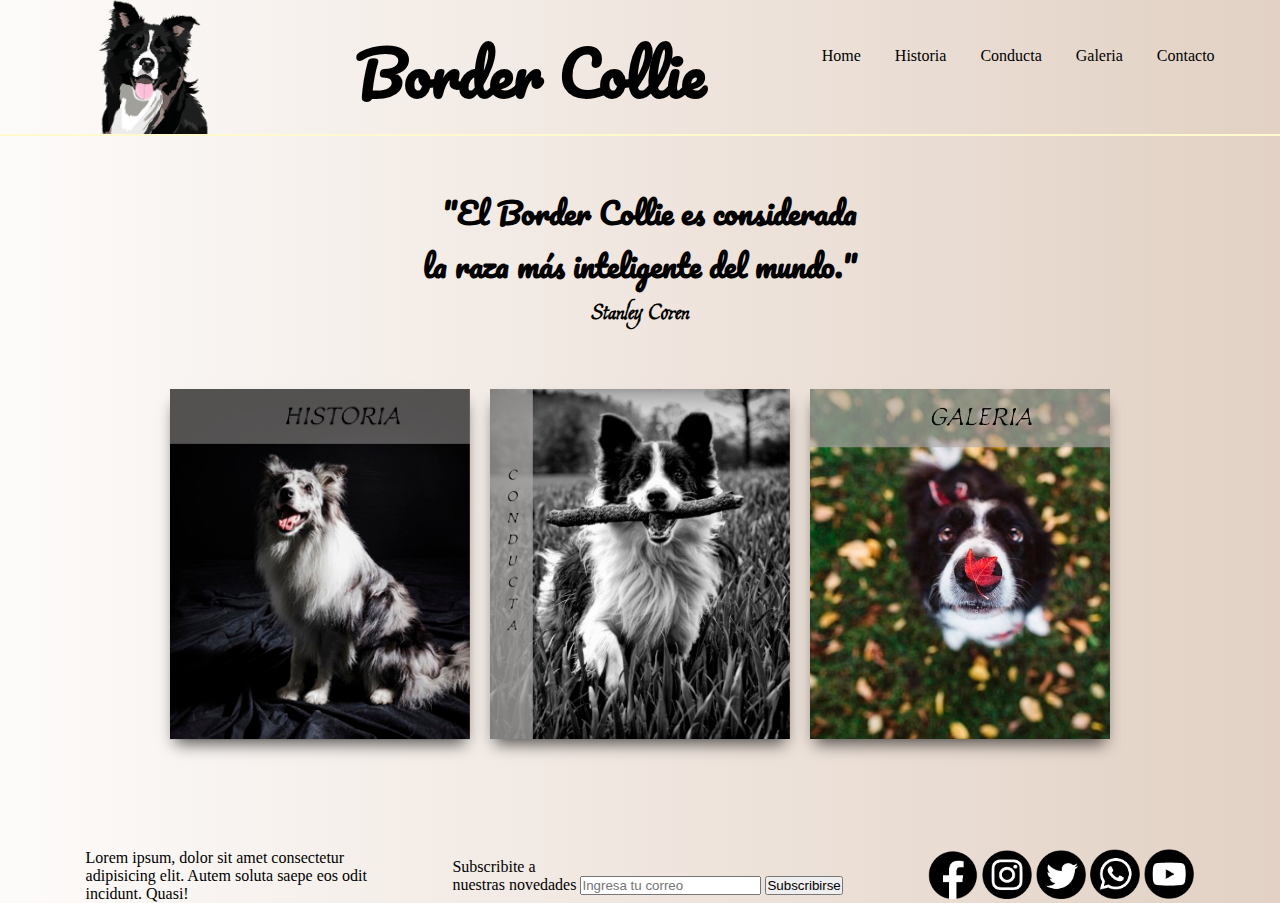
==== index.html @ 5aad0565 "cambios_entrega1" ====
<!DOCTYPE html>
<html lang="en">
<head>
    <meta charset="UTF-8">
    <meta http-equiv="X-UA-Compatible" content="IE=edge">
    <meta name="viewport" content="width=device-width, initial-scale=1.0">
    <link rel="preconnect" href="https://fonts.googleapis.com">
    <link rel="preconnect" href="https://fonts.gstatic.com" crossorigin>
    <link href="https://fonts.googleapis.com/css2?family=Pacifico&display=swap" rel="stylesheet"> 
    <title>Borders Collie</title>
    <link rel="stylesheet" href="./css/estilo.css">
    <link rel="shortcut icon" href="" type="image/x-icon">
    <link rel="preconnect" href="https://fonts.googleapis.com">
    <link rel="preconnect" href="https://fonts.gstatic.com" crossorigin>
    <link href="https://fonts.googleapis.com/css2?family=Comforter&family=Pacifico&display=swap" rel="stylesheet">
    <link rel="preconnect" href="https://fonts.googleapis.com">
    <link rel="preconnect" href="https://fonts.gstatic.com" crossorigin>
    <link href="https://fonts.googleapis.com/css2?family=Estonia&display=swap" rel="stylesheet">
</head>
    <!-- Titulo de la pagina -->
    <!-- <header class="titulo__pag">
        <h1>Border Collie</h1>
    </header> -->
<body>
    <div class="contenedor">
        <header class="navegacion">
            <img class="navegacion__img" src="./assets/images/logoBarra.svg" alt="logo cara de perro">
            <h1 class="navegacion__titulo">Border Collie</h1>
            <!-- menú de navegacion -->
            <div class="navegacion__botones">
                <nav>
                    <ul>
                        <a href="/index.html">
                            <li>Home</li>
                        </a>
                        <a href="./views/historia.html">
                            <li>Historia</li>
                        </a>
                        <a href="./views/conducta.html">
                            <li>Conducta</li>
                        </a>
                        <a href="./views/galeria.html">
                            <li>Galeria</li>
                        </a>
                        <a href="./views/contacto.html">
                            <li>Contacto</li>
                        </a>
                    </ul>
                </nav>
            </div>
             <!-- imagen a la izquierda -->
            <!-- <div class="navegacion__img">
                <img src="/assets/images/border-collie-perfil.jpg" alt="">
            </div> -->
        </header>
        <!-- reseña -->
        <div class="frase">
            <h2>"El Border Collie es considerada <br> la raza más inteligente del mundo."</h2>
            <h5>Stanley Coren</h5>
        </div>
        <!-- seccion de tarjetas -->
        <div class="tarjetas">
            <a href="./views/historia.html">
                <div class="tarjetas__tarjeta">
                    <div class="tarjeta">
                        <div class="tarjeta__adelante tarjeta1"></div>
                                <div class="tarjeta__atras">
                                        <p>Conoce <br> toda la historia del borde collie <br> en la seccion historia.</p>
                                </div>
                    </div>
                </div>
            </a>
            <a href="./views/conducta.html">
                <div class="tarjetas__tarjeta">
                    <div class="tarjeta">
                        <div class="tarjeta__adelante tarjeta2"></div>
                        <div class="tarjeta__atras">
                            <p>Todo lo que tenes que saber <br> antes y despues de decidirte por un Border Collie</p>
                        </div>
                    </div>
                </div>
            </a>
            <a href="./views/galeria.html">
                <div class="tarjetas__tarjeta">
                    <div class="tarjeta">
                        <div class="tarjeta__adelante tarjeta3"></div>
                        <div class="tarjeta__atras">
                            <p>Si te falta algo para convencerte... <br> Vení mirá las imagenes.</p>
                        </div>
                    </div>
                </div>
            </a>
            <!-- <article>
                <h3>Historia</h3>
                <p>Conoce toda la historia del borde collie en la seccion historia.</p>
            </article>
            <article>
                <h3>Conducta</h3>
                <p>Todo lo que tenes que saber antes y despues de decidirte por un Border Collie</p>
            </article>
            <article>
                <h3>Galeria</h3>
                <p>Si te falta algo para convencerte... Venì mirá las imagenes que te ayudan a convencerte</p>
            </article> -->
        </div>
        <!-- Footer -->
        <footer class="footer">
            <div class="footer__info">
                <p>Lorem ipsum, dolor sit amet consectetur <br> adipisicing elit. Autem soluta saepe eos odit <br> incidunt. Quasi!</p>
            </div>
            <!-- Subscripcion a newslatter -->
            <form class="footer__news" action="newslater.php" method="get">
                <label for="newslatter">Subscribite a <br> nuestras novedades</label>
                <input type="email" name="newslatter" placeholder="Ingresa tu correo" required >
                <input type="submit" value="Subscribirse">
            </form>
            <!-- Iconos a rrss -->
            <div class="footer__rrss">
                <a href="https://www.facebook.com/"><img src="/assets/icons/FACE.png" alt="logo de facebook"></a>
                <a href="https://www.instagram.com/"><img src="/assets/icons/INSTA.png" alt="logo de instagram"></a>
                <a href="https://twitter.com/?lang=es"><img src="/assets/icons/TWITER.png" alt="logo de twiter"></a>
                <a href="https://web.whatsapp.com/"><img src="/assets/icons/WHATS.png" alt="logo de whatsapp"></a>
                <a href="https://www.youtube.com/"><img src="/assets/icons/YT.png" alt="logo de you tube"></a>
            </div>
        </footer>
    </div>
</body>
</html>
---- css/estilo.css ----
/* color para fondo imagen #dbdbdb */
*{
    margin: 0;
    padding: 0;
}
body{
    background: #fdfbfa; background: -moz-linear-gradient(to right,  #fdfbfa 0%,#e2d1c4 100%); background: -webkit-linear-gradient(to right,  #fdfbfa 0%,#e2d1c4 100%); background: linear-gradient(to right,  #fdfbfa 0%,#e2d1c4 100%);
}
.contenedor{
    display: grid;
    grid-template-areas: 
    "navegacion"
    "frase"
    "tarjetas"
    "footer";
    /* grid-template-rows: 25% 100px % 25%;
    grid-row-gap: 10px;
    grid-template-columns: 100%;
    height: 100vh;
    width: 100vw;    */
}
.navegacion{
    display: flex;
    align-items: center;
    justify-content: space-around;
    justify-items: center;
    border-bottom: lemonchiffon solid 2px;
}
/* .navegacion__img img{
    width: 30%;
} */
.navegacion__botones{
    height: 30%;
    
}
.navegacion__img{
    width: 16%;
}
.navegacion__titulo{
    height: 70%;
}
.navegacion__botones a{
    text-decoration: none;  
}
.navegacion__botones li{
    list-style: none;
    display: inline;
    color: black;
    /* font-family: 'Pacifico'; */
    margin: 15px;    
}
.navegacion h1{
    font-size: 60px;
    font-family: 'Pacifico', cursive;
}
.frase{
    display: flex;
    flex-direction: column;
    align-items: center;
    justify-content:space-evenly;
    text-align: right;
    margin-top: 50px;
}
.frase h2{
    font-family: 'Pacifico', cursive;
    font-size: 30px;
}
.frase h5{
    font-family: 'Estonia', cursive;
    font-size: 30px;
}

.tarjetas{
	width: 1100px;
	margin: 50px auto;
	display: flex;
	justify-content: center;
}

.tarjetas__tarjeta{
	margin: 10px;
	perspective: 800;
}

.tarjeta{
	width: 300px;
	height: 350px;
	background: #c49572;
	position: relative;
	transform-style: preserve-3d;
	transition: .7s ease;
	box-shadow: 0px 10px 15px -5px rgba(0,0,0,0.65);

}

.tarjeta__adelante, .tarjeta__atras{
	width: 100%;
	height: 100%;
	position: absolute;
	top: 0;
	left: 0;
	backface-visibility: hidden;
}

.tarjeta__adelante{
	width: 100%;
}

.tarjeta__atras{
	transform: rotateY(180deg);
	padding: 10px;
	display: flex;
	justify-content: center;
	align-items: center;
    font-size: 18px;
	text-align: center;
	color: rgb(0, 0, 0);
	/* font-family: "open sans"; */
}

.tarjetas__tarjeta:hover .tarjeta{
	-webkit-transform: rotateY(180deg);
	transform: rotateY(180deg);
}

.tarjeta1{
	background-image: url(../assets/images/historiaIndex.png);
	background-size: cover;
}

.tarjeta2{
	background-image: url(../assets/images/conductaIndex.png);
	background-size: cover;
}

.tarjeta3{
	background-image:url(../assets/images/galeriaIndex.png);
	background-size: cover;
}

.footer{
    display: flex;
    align-items: center;
    justify-content: space-evenly;
    margin-top: 50px;

}

.footer__rrss img{
    width: 50px;
}
/* Smartphones (portrait and landscape) ----------- */
@media only screen
and (min-device-width : 320px) and (max-device-width : 480px) {
    .navegacion{
        display: flex;
        flex-direction: column;
        align-items: center;
        justify-content: space-around;
        justify-items: center;
        border-bottom: lemonchiffon solid 2px;
    }
    .navegacion__botones{
    height: 30%;
    width: 100%;  
    }
.navegacion__img{
    width: 16%;
    }
.navegacion__titulo{
    height: 70%;
    }
.navegacion__botones li{
    list-style: none;
    display: inline;
    color: black;
    /* font-family: 'Pacifico'; */
    margin: 5px;    
    }
    .tarjetas{
        width: 1100px;
        margin: 50px;
        display: flex;
        flex-direction: column;
        justify-content: center;
    }
    .footer{
        display: flex;
        align-items: center;
        flex-direction: column;
        justify-content: space-evenly;
        margin-top: 50px;
    }
    .frase{
        display: flex;
        flex-direction: column;
        align-items: center;
        justify-content:space-evenly;
        text-align: center;
        margin-top: 50px;
    }
    .historia__1{
        display: flex;
        flex-direction: column;
        align-items:center;
        justify-content: space-around;
        
    }
    .historia__2{
        display: flex;
        flex-direction: column;
        align-items: center;
        justify-content: space-around;
        margin-top: 80px;
    }
    .historia p{
        width: 100%;
        font-size: 20px;
    }
    .historia__img1{
        width: 100%;
    }
    .historia__img2{
        width: 100%;
    }
}
.historia{
    display: flex;
    flex-direction: column;
}
.titulo__historia{
    display: flex;
    align-content: center;
    justify-content: center;
    font-family: 'Pacifico', cursive;
    font-size: 30px ;
}
.historia__1{
    display: flex;
    align-items: center;
    justify-content: space-around;
}
.historia__2{
    display: flex;
    align-items: center;
    justify-content: space-around;
    margin-top: 80px;
}
.historia p{
    width: 50%;
    font-size: 20px;
    
}
.historia__img1{
    width: 500px;
}
.historia__img2{
    width: 380px;
}
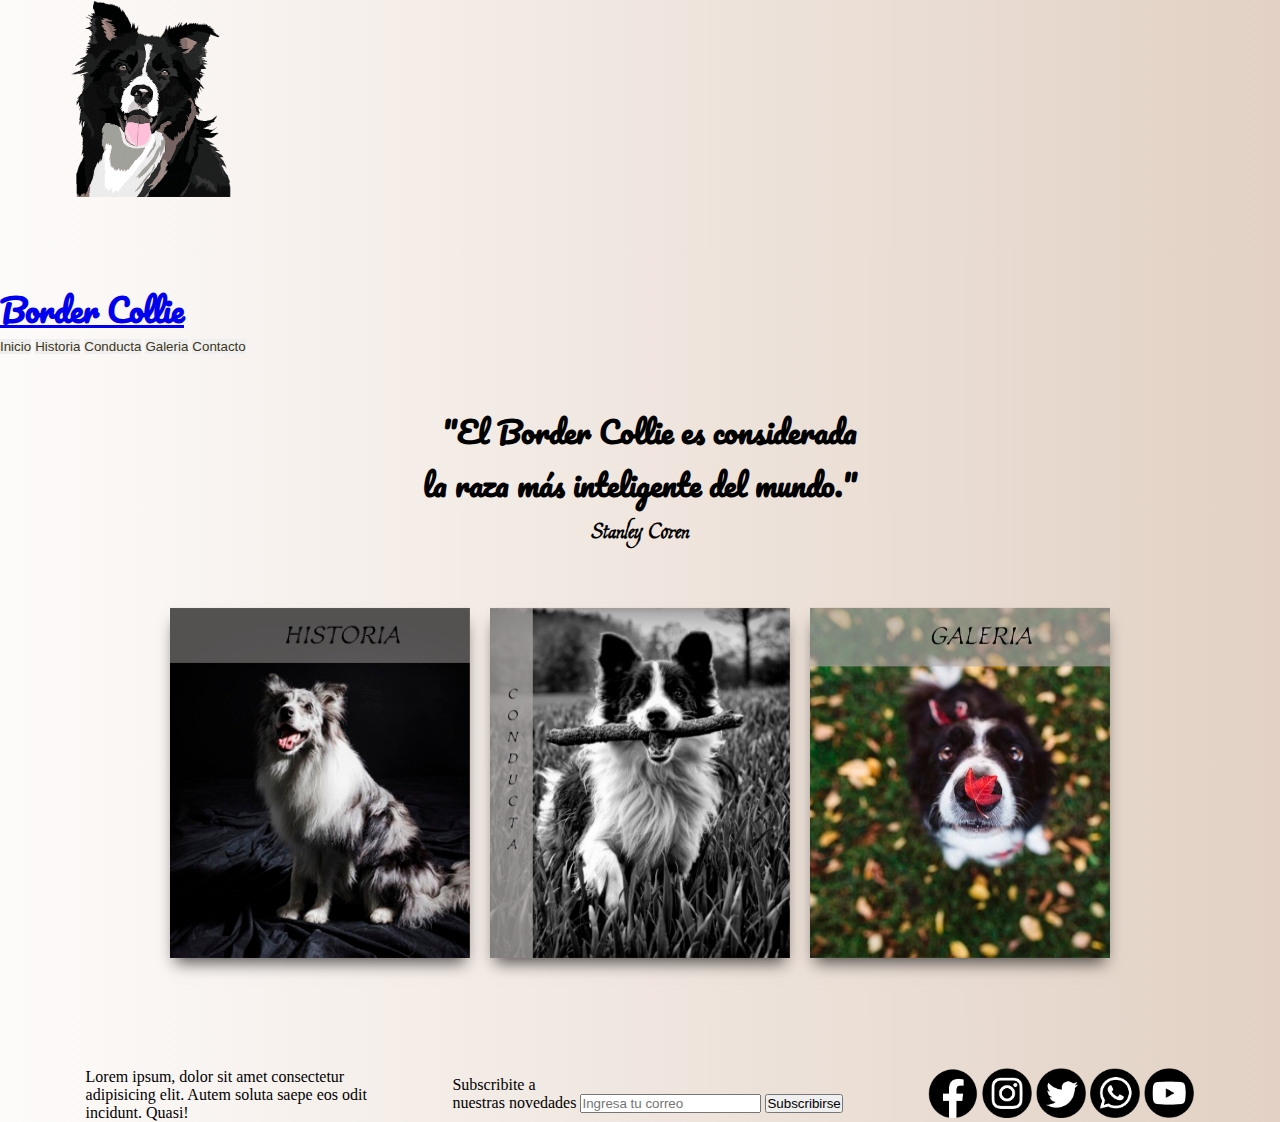
==== commit e6ce7f6c: "nav con boostrap" ====
--- a/index.html
+++ b/index.html
@@ -16,6 +16,7 @@
     <link rel="preconnect" href="https://fonts.googleapis.com">
     <link rel="preconnect" href="https://fonts.gstatic.com" crossorigin>
     <link href="https://fonts.googleapis.com/css2?family=Estonia&display=swap" rel="stylesheet">
+    <link href="https://cdn.jsdelivr.net/npm/bootstrap@5.1.3/dist/css/bootstrap.min.css" rel="stylesheet" integrity="sha384-1BmE4kWBq78iYhFldvKuhfTAU6auU8tT94WrHftjDbrCEXSU1oBoqyl2QvZ6jIW3" crossorigin="anonymous">
 </head>
     <!-- Titulo de la pagina -->
     <!-- <header class="titulo__pag">
@@ -23,36 +24,49 @@
     </header> -->
 <body>
     <div class="contenedor">
-        <header class="navegacion">
-            <img class="navegacion__img" src="./assets/images/logoBarra.svg" alt="logo cara de perro">
-            <h1 class="navegacion__titulo">Border Collie</h1>
-            <!-- menú de navegacion -->
-            <div class="navegacion__botones">
-                <nav>
-                    <ul>
-                        <a href="/index.html">
-                            <li>Home</li>
-                        </a>
-                        <a href="./views/historia.html">
-                            <li>Historia</li>
-                        </a>
-                        <a href="./views/conducta.html">
-                            <li>Conducta</li>
-                        </a>
-                        <a href="./views/galeria.html">
-                            <li>Galeria</li>
-                        </a>
-                        <a href="./views/contacto.html">
-                            <li>Contacto</li>
-                        </a>
-                    </ul>
-                </nav>
-            </div>
-             <!-- imagen a la izquierda -->
-            <!-- <div class="navegacion__img">
-                <img src="/assets/images/border-collie-perfil.jpg" alt="">
-            </div> -->
-        </header>
+                <!-- <header class="navegacion"> -->
+                <!-- <img class="navegacion__img" src="../assets/images/logoBarra.svg" alt="logo cara de perro"> -->
+                <!-- <h1 class="navegacion__titulo">Border Collie</h1> -->
+                <!-- menú de navegacion -->
+                <!-- <div class="navegacion__botones"> -->
+                    <!-- <nav> -->
+                        <!-- <ul>
+                            <a href="../index.html">
+                                <li>Home</li>
+                            </a>
+                            <a href="historia.html">
+                                <li>Historia</li>
+                            </a>
+                            <a href="conducta.html">
+                                <li>Conducta</li>
+                            </a>
+                            <a href="galeria.html">
+                                <li>Galeria</li>
+                            </a>
+                            <a href="contacto.html">
+                                <li>Contacto</li>
+                            </a>
+                        </ul> -->
+                    <!-- </nav> -->
+                <!-- </div> -->
+                <!-- imagen a la izquierda -->
+                <!-- <div class="navegacion__img">
+                    <img src="/assets/images/border-collie-perfil.jpg" alt="">
+                </div> -->
+            <!-- </header> -->
+            <nav class="navbar navbar-light bg-light">
+                <div class="container-fluid">
+                    <a class="navbar-brand nav" href="#">
+                    <img src="../assets/images/logoBarra.svg" alt="" width="300" height="" class="d-inline-block align-text-top">
+                    <h1 class="navegacion-titulo">Border Collie</h1>
+                    </a>
+                    <a href="./index.html"><button type="button" class="btn btn-outline-warning">Inicio</button></a>
+                    <a href=""><button type="button" class="btn btn-outline-warning">Historia</button></a>
+                    <a href=""><button type="button" class="btn btn-outline-warning">Conducta</button></a>
+                    <a href="./views/galeria.html"><button type="button" class="btn btn-outline-warning">Galeria</button></a>
+                    <a href=""><button type="button" class="btn btn-outline-warning">Contacto</button></a>
+                </div>
+            </nav>
         <!-- reseña -->
         <div class="frase">
             <h2>"El Border Collie es considerada <br> la raza más inteligente del mundo."</h2>
@@ -124,5 +138,6 @@
             </div>
         </footer>
     </div>
+    <script src="https://cdn.jsdelivr.net/npm/bootstrap@5.1.3/dist/js/bootstrap.bundle.min.js" integrity="sha384-ka7Sk0Gln4gmtz2MlQnikT1wXgYsOg+OMhuP+IlRH9sENBO0LRn5q+8nbTov4+1p" crossorigin="anonymous"></script>
 </body>
 </html>--- a/css/estilo.css
+++ b/css/estilo.css
@@ -258,4 +258,63 @@
 }
 .historia__img2{
     width: 380px;
+}
+.galeria{
+    padding-bottom: 3em;
+    padding-top: 1em;
+    display: grid;
+    grid-template-columns: repeat(4, 1fr);
+    grid-auto-rows: 160px;
+    grid-template-areas: 
+    "img1 img1 img2 img3"
+    "img1 img1 img4 img4"
+    "img1 img1 img4 img4"
+    "img5 img5 img6 img7"
+    "img5 img5 img8 img8"
+    "img5 img5 img8 img8";
+    gap: .8em;
+}
+.galeria__imagen{
+    width: 100%;
+    height: 100%;
+    border-radius: 30px;
+    cursor: pointer;
+}
+.galeria__imagen:hover{
+    transform: scale(1.15);
+}
+.galeria__img1{
+    grid-area: img1;
+}
+.galeria__img2{
+    grid-area: img2;
+}
+.galeria__img3{
+    grid-area: img3;
+}
+.galeria__img4{
+    grid-area: img4;
+}
+.galeria__img5{
+    grid-area: img5;
+}
+.galeria__img6{
+    grid-area: img6;
+}
+.galeria__img7{
+    grid-area: img7;
+}
+.galeria__img8{
+    grid-area: img8;
+}
+.navegacion-titulo{
+    margin-top: 5rem;
+    font-family: 'Pacifico', cursive;
+}
+.container-fluid{
+    justify-content: space-around;
+}
+.btn-outline-warning {
+    color: #3c3520;
+    border: none;
 }